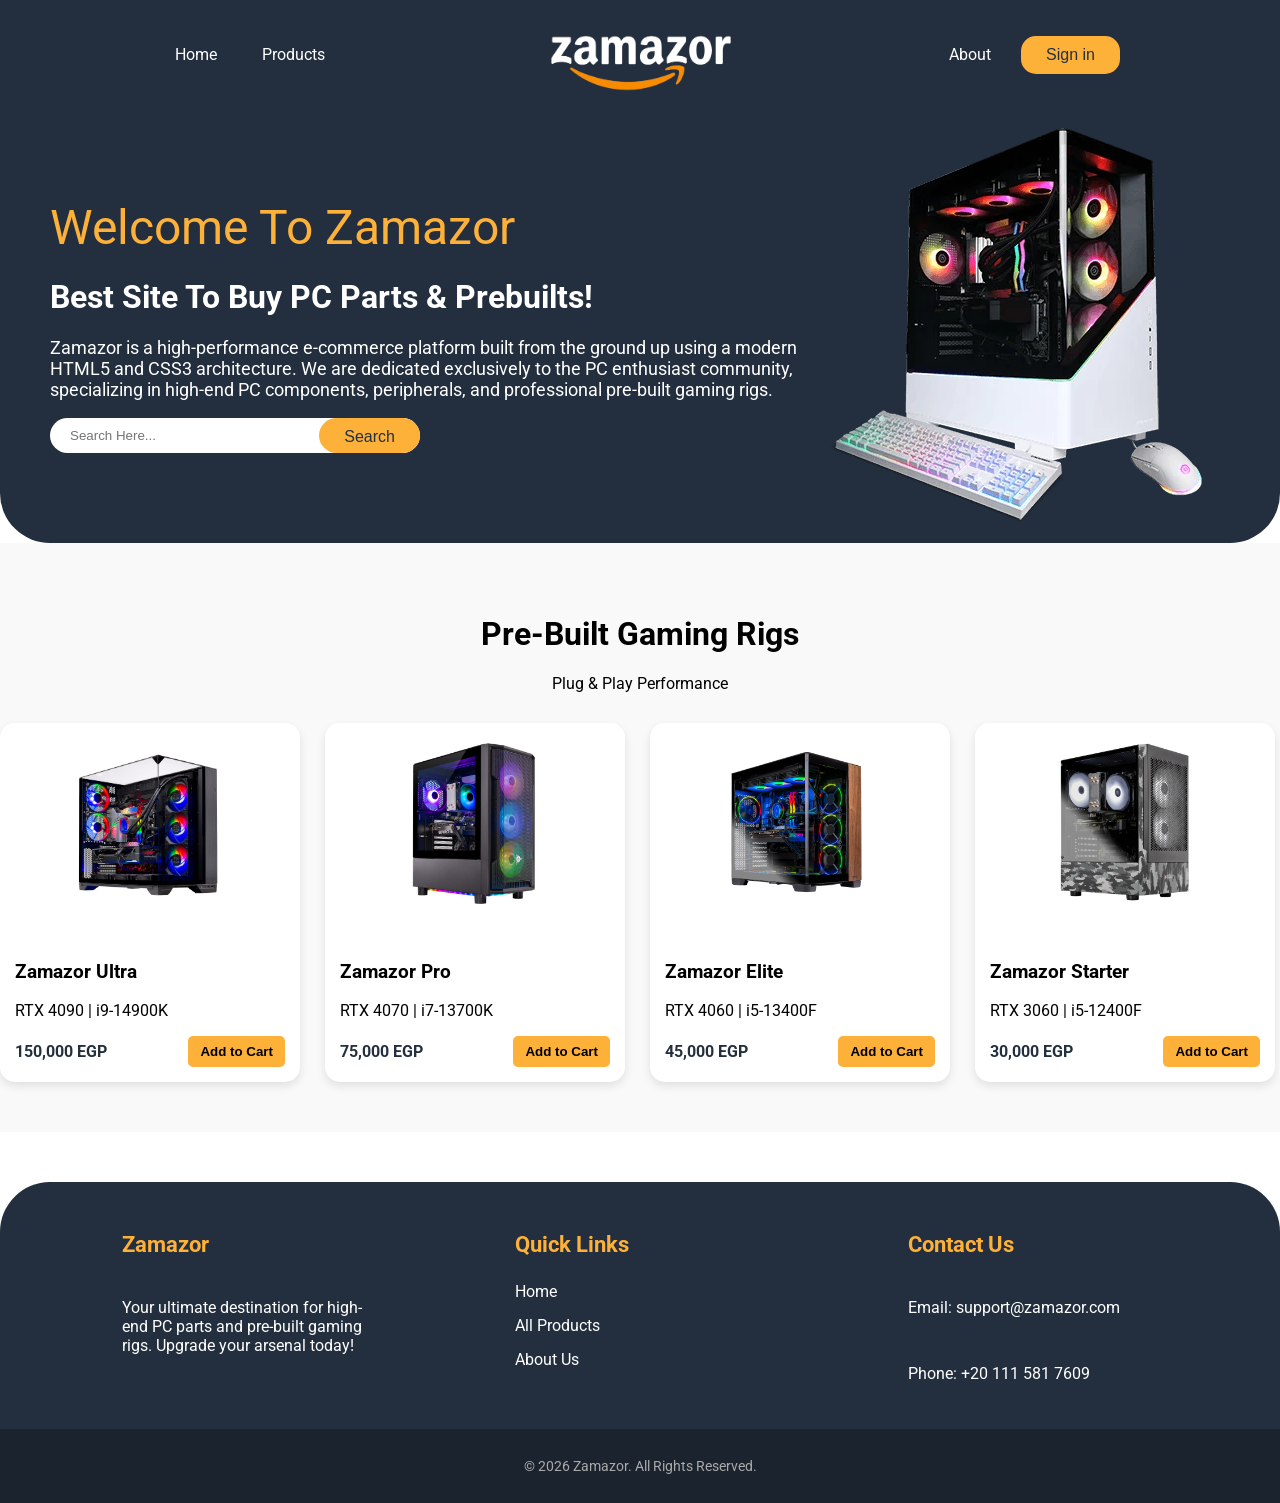
==== Untitled-1.html @ d09983f2 "Add files via upload" ====
<!DOCTYPE html>
    <html lang="en">
    <head>
        <link rel="preconnect" href="https://fonts.googleapis.com">
        <link rel="preconnect" href="https://fonts.gstatic.com" crossorigin>
        <link href="https://fonts.googleapis.com/css2?family=Roboto:wght@100..900&display=swap" rel="stylesheet">
        <title>Zamazor</title>
        <link rel="stylesheet" href="style.css" />
    </head>





    <body>
    <!-- HEADER -->
        <div class="st1"> 
             <div class="header-links">
                    <a href="Untitled-1.html">Home</a>
                    <a href="#">Products</a>
             </div>



         <img src="IMAGES/image-Photoroom.png" class="logo-img"/> 





        <div class="header-links">
            <a href="#">About</a>
            <button class="buttons">Sign in</button>
        </div>
         </div>   
        


     <!--LANDING PAGE -->
        <div class="landing-page">
            <div class="landing-page-left-section">
                <span class="Span" >Welcome To Zamazor </span>
                <h1>Best Site To Buy PC Parts & Prebuilts!</h1>
                <p>Zamazor is a high-performance e-commerce platform built from the ground up using a modern HTML5 and CSS3 architecture. We are dedicated exclusively to the PC enthusiast community, specializing in high-end PC components, peripherals, and professional pre-built gaming rigs.</p>
                <div class="landing-page-Search">
                    <input placeholder="Search Here...  " />
                    <button class="buttons">Search</button>
                </div>
            </div>
            <div class="img-container">   
               <img src="IMAGES/main_400.webp" />
            </div>
        </div>
        <!--Best Sellers-->


        <div class="products-section">
    <div class="section-header">
        <h1>Pre-Built Gaming Rigs</h1>
        <span>Plug & Play Performance</span>
    </div>
    

    <div class="cards-container">
        <div class="product-card">
            <img src="IMAGES/32uaoyr4a3hf79hz2w87a17pclz5_O11VisionBlack360mmAIOPicture1webpwebp.webp" alt="PC">
            <div class="card-info">
                <h3>Zamazor Ultra</h3>
                <p>RTX 4090 | i9-14900K</p>
                <div class="price-row">
                    <span class="price">150,000 EGP</span>
                    <button class="add-btn">Add to Cart</button>
                </div>
            </div>
        </div>

        <div class="product-card">
            <img src="IMAGES/c7zqogypjun5jtcltwb5gk6b6mhn_Shadow4BlackTowerCoolingPicture1webpwebp.webp" alt="PC">
            <div class="card-info">
                <h3>Zamazor Pro</h3>
                <p>RTX 4070 | i7-13700K</p>
                <div class="price-row">
                    <span class="price">75,000 EGP</span>
                    <button class="add-btn">Add to Cart</button>
                </div>
            </div>
        </div>

        <div class="product-card">
            <img src="IMAGES/g22qef3ur9yowf6r314tpnkr42dg_ST-Prism4-1630-B-AL-hero-rgb-copywebpwebp.webp" alt="PC">
            <div class="card-info">
                <h3>Zamazor Elite</h3>
                <p>RTX 4060 | i5-13400F</p>
                <div class="price-row">
                    <span class="price">45,000 EGP</span>
                    <button class="add-btn">Add to Cart</button>
                </div>
            </div>
        </div>

        <div class="product-card">
            <img src="IMAGES/jrc1rcjqatar4gm5ioalirqmegty_ghost01webpwebp.webp" alt="PC">
            <div class="card-info">
                <h3>Zamazor Starter</h3>
                <p>RTX 3060 | i5-12400F</p>
                <div class="price-row">
                    <span class="price">30,000 EGP</span>
                    <button class="add-btn">Add to Cart</button>
                </div>
            </div>
        </div>

        <div class="product-card">
            <img src="IMAGES/r73udsa7y6gjt1lut6poem69s5f8_king95mainwebpwebp.webp" alt="PC">
            <div class="card-info">
                <h3>Zamazor Workstation</h3>
                <p>RTX A4000 | Threadripper</p>
                <div class="price-row">
                    <span class="price">120,000 EGP</span>
                    <button class="add-btn">Add to Cart</button>
                </div>
            </div>
        </div>

        <div class="product-card">
            <img src="IMAGES/tswky6duocmjbdht4jclmpx8ubr4_azure3mainofficialwebwebpwebp.webp" alt="PC">
            <div class="card-info">
                <h3>Zamazor Mini</h3>
                <p>RTX 4060 Ti | ITX Build</p>
                <div class="price-row">
                    <span class="price">55,000 EGP</span>
                    <button class="add-btn">Add to Cart</button>
                </div>
            </div>
        </div>
    </div>
</div>
           
<footer class="site-footer">
    <div class="footer-container">
        <div class="footer-col">
            <h3>Zamazor</h3>
            <p>Your ultimate destination for high-end PC parts and pre-built gaming rigs. Upgrade your arsenal today!</p>
        </div>

        <div class="footer-col">
            <h3>Quick Links</h3>
            <a href="#">Home</a>
            <a href="#">All Products</a>
            <a href="#">About Us</a>
        </div>

        <div class="footer-col">
            <h3>Contact Us</h3>
            <p>Email: support@zamazor.com</p>
            <p>Phone: +20 111 581 7609</p>
        </div>
    </div>

    <div class="footer-bottom">
        <p>&copy; 2026 Zamazor. All Rights Reserved.</p>
    </div>
</footer>
            
    </body>

</html>
---- style.css ----
body {
    font-family:'Roboto' , sans-serif;
    margin: 0;
}
          
.header-links a {
    color:#ffffff;
    padding: 5px 15px;
    text-decoration: none;
    border-radius: 15PX;     
}


.header-links a:hover {
    background-color:#FEB139;
}
            

.buttons:hover {
    background-color:wheat;
}

.buttons {
    background-color:#FEB139;
    color:#232F3E;
    border:none;
    padding: 10px 25px;
    border-radius: 15PX;
    font-size: 16px;
}

.st1 {
    background-color: #232F3E;
    display: flex;
    align-items: center;
    justify-content: center; 
    padding: 0px 50px;
    position: relative; 
    gap: 80px;
   
} 

.logo-img {
    height: auto;
    width: 200px; 
    margin: 0; 
    padding: 0; 
}

.header-links {
    display: flex;
    gap: 15px;
    align-items: center;
    width: 300px;
}

.st1 > .header-links:last-child {
    justify-content: flex-end;
}


.landing-page{
     background-color: #232F3E;
    display: flex;
    justify-content: space-between;   
    padding: 15px 50px;
    align-items:center;
    color: #ffffff;
    border-radius: 0    0   50px    50px ;
}   

.landing-page-Search{
    display: flex;
    align-items: center;
    position: relative;
    width: fit-content;
}


.landing-page-Search input{
    border-radius:50px;
    border:none;
    outline:none;
    height: 35px;
    padding:0 100px 0 20px  ; 
    width: 250px;    
}

.landing-page-Search button {
    position: absolute;
    right: 0px;
    height: 35px;
    border-radius: 50px;
}
                      
.img-container img{ 
    border-radius:20px ;
}

.landing-page-left-section{
    width: auto;
}
                       
.Span{ 
    font-size:48px;
    color: #FEB139;
}

.landing-page-left-section h1{
    font-size: 32px; ;
}

.landing-page-left-section p{
    font-size: 18px;     
}


/* تنسيق قسم الكروت */

.section-header {
    text-align: center;
    margin-bottom: 30px;
}


/* شكل الكارت الواحد */
.product-card {
    background: white;
    width: 300px;
    border-radius: 15px;
    box-shadow: 0 4px 10px rgba(0,0,0,0.1);
    overflow: hidden;
    transition: 0.3s;
}

.product-card:hover {
    transform: translateY(-10px);
    box-shadow: 0 10px 20px rgba(35, 47, 62, 0.2);
}

.product-card img {
    width: 100%;
    height: 200px;
    object-fit: contain; 
    padding:15px; 
    box-sizing: border-box; 
    background-color: #ffffff; 
}

.card-info {
    padding: 15px;
}

.price-row {
    display: flex;
    justify-content: space-between;
    align-items: center;
    margin-top: 10px;
}

.price {
    font-weight: bold;
    color: #232F3E;
}

.add-btn {
    background: #FEB139;
    border: none;
    padding: 8px 12px;
    border-radius: 5px;
    cursor: pointer;
    font-weight: bold;
}



/* قسم الكروت من بره */
.products-section {
    padding: 50px 0; /* شيلنا المسافة الجانبية عشان الكروت تخرج وتدخل من الشاشة بحرية */
    background-color: #f9f9f9;
    overflow: hidden; /* بيمنع ظهور شريط تمرير (Scrollbar) مزعج أسفل الشاشة */
}



/* حاوية الكروت نفسها */
.cards-container {
    display: flex;
    flex-wrap: nowrap; /* بيكبرهم يفضلوا في صف واحد مستقيم */
    gap: 25px;
    width: max-content; /* بيدي الحاوية عرض يكفي الـ 6 كروت براحتهم */
    animation: autoScroll 15s linear infinite alternate; /* أمر الحركة التلقائية */
}


/* عشان الحركة تقف لما تقف بالماوس على كارت عشان يقرأ السعر */
.cards-container:hover {
    animation-play-state: paused;
}



/* الحركة نفسها (رايح جاي) */
@keyframes autoScroll {
    0% { transform: translateX(50px); }
    100% { transform: translateX(calc(-100% + 100vw - 50px)); }
}



/* الأكواد دي هتشتغل بس لو حجم الشاشة 800 بكسل أو أصغر (يعني موبايل أو تابلت) */
@media (max-width: 800px) {
    /* ترتيب الهيدر */
    .st1 {
        flex-direction: column; /* بيخلي اللوجو والروابط فوق بعض بدل جنب بعض */
        gap: 20px;
        height: auto;
        padding: 20px;
        border-radius: 0 0 30px 30px;
    }
    
    /* تظبيط الروابط في الهيدر */
    .st1 > .header-links:last-child {
        justify-content: center;
    }
    .header-links {
        justify-content: center;
        width: 100%;
    }

    /* ترتيب الصفحة الرئيسية (Landing Page) */
    .landing-page {
        flex-direction: column; /* بيخلي الكلام فوق وصورة الكمبيوتر تحت */
        text-align: center; /* بيوسطن الكلام */
        padding: 30px 20px;
        border-radius: 0 0 30px 30px;
    }

    /* تظبيط شريط البحث عشان يبقى في النص */
    .landing-page-Search {
        margin: 20px auto;
    }

    /* تصغير صورة الكمبيوتر الرئيسية */
    .img-container img {
        width: 100%;
        max-width: 350px; /* عشان متكبرش أوي على الموبايل */
        height: auto;
        margin-top: 20px;
    }
}





/* تنسيق الفوتر بالكامل */
.site-footer {
    background-color: #232F3E;
    color: #ffffff;
    padding-top: 50px;
    margin-top: 50px;
    /* السطر السحري هنا */
    border-radius: 50px 50px 0 0; 
}

/* حاوية الأعمدة */
.footer-container {
    display: flex;
    justify-content: space-around; /* بيوزع الـ 3 أعمدة بمسافات متساوية */
    flex-wrap: wrap; /* عشان لو الشاشة صغرت ينزلوا تحت بعض */
    padding: 0 50px 30px;
}

/* العمود الواحد */
.footer-col {
    width: 250px;
    display: flex;
    flex-direction: column; /* بيخلي الكلام والروابط جوه العمود تحت بعض */
    gap: 15px; /* مسافة بين السطور */
}

.footer-col h3 {
    color: #FEB139; /* لون العناوين البرتقالي بتاعك */
    margin: 0 0 10px 0;
    font-size: 22px;
}

/* تنسيق الروابط جوه الفوتر */
.footer-col a {
    color: #ffffff;
    text-decoration: none;
    transition: 0.3s; /* نعومة في الحركة */
}

/* حركة صايعة لما تقف بالماوس على اللينك */
.footer-col a:hover {
    color: #FEB139;
    padding-left: 10px; /* اللينك بيتحرك خطوة لليمين كإنه سهم */
}

/* الشريط الأخير (حقوق الملكية) */
.footer-bottom {
    background-color: #1a232e; /* لون أغمق سنة من الفوتر نفسه */
    text-align: center;
    padding: 15px 0;
    font-size: 14px;
    color: #aaaaaa;
}
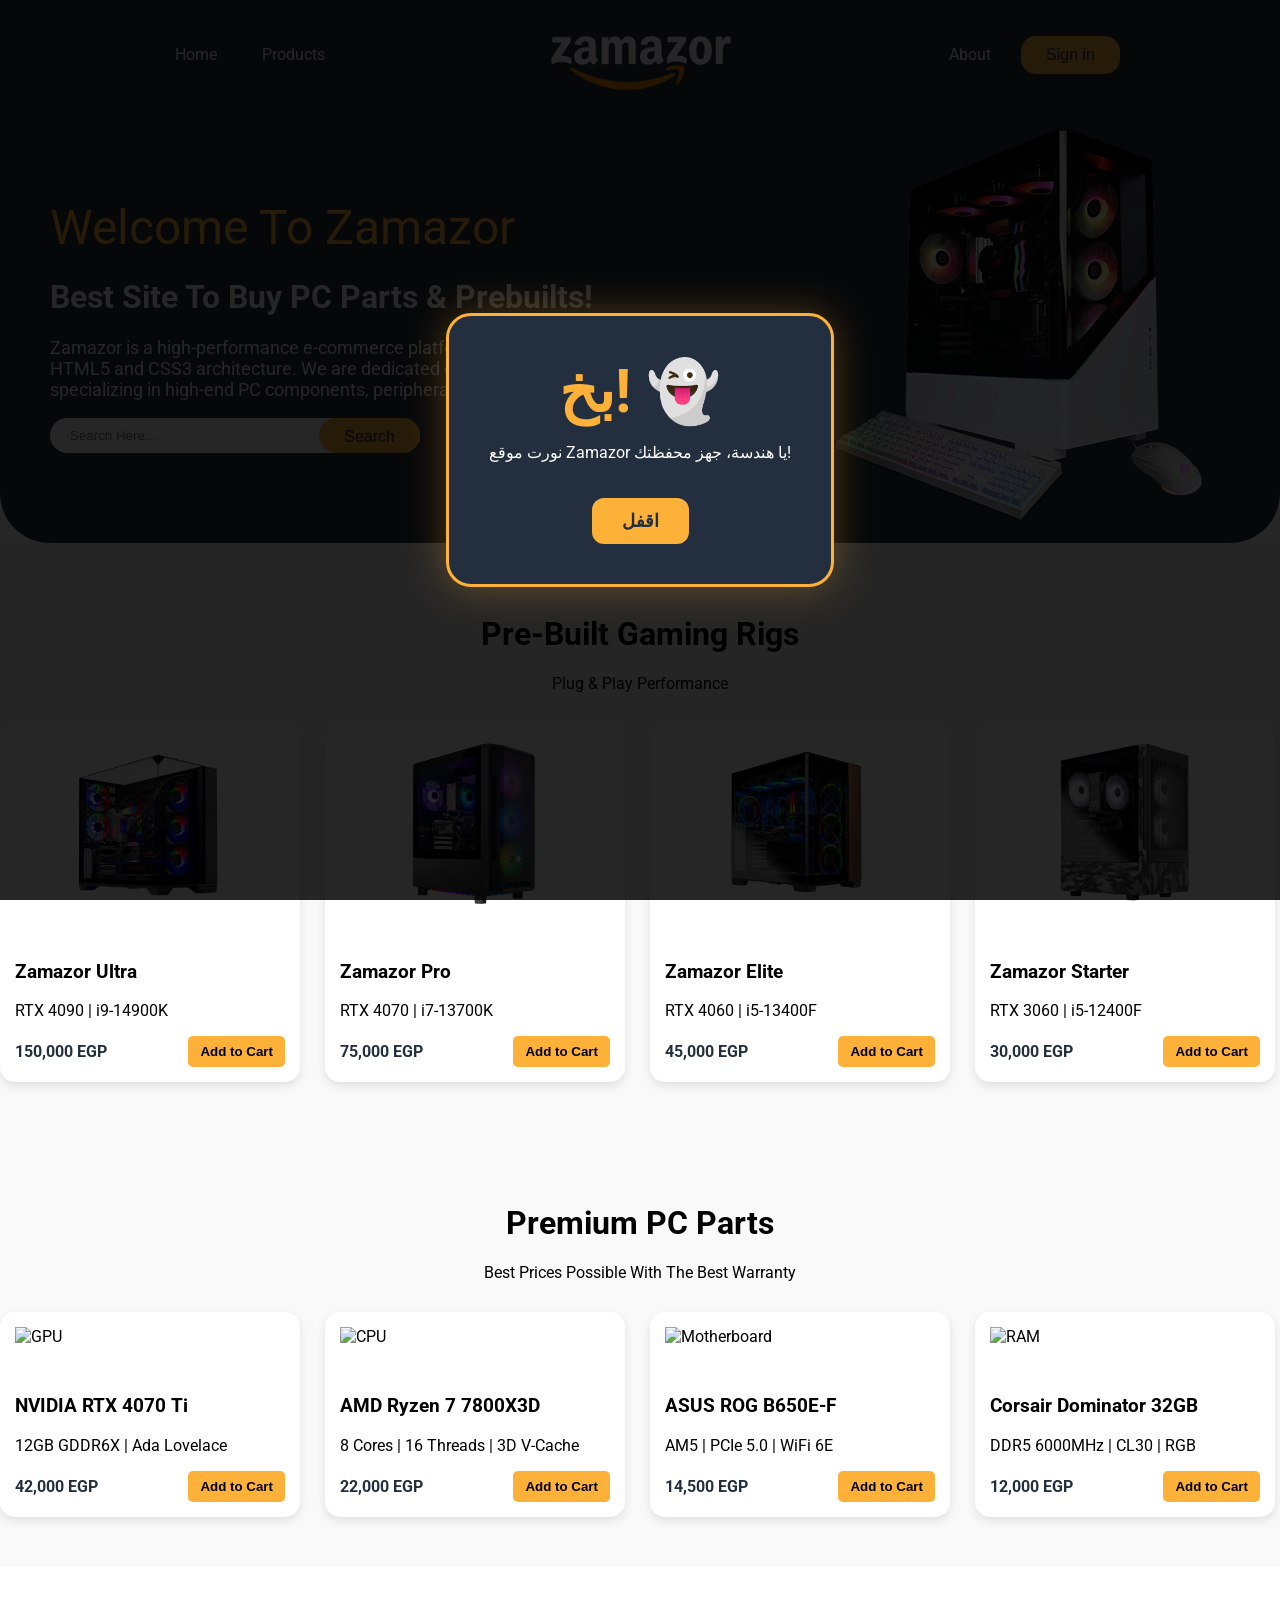
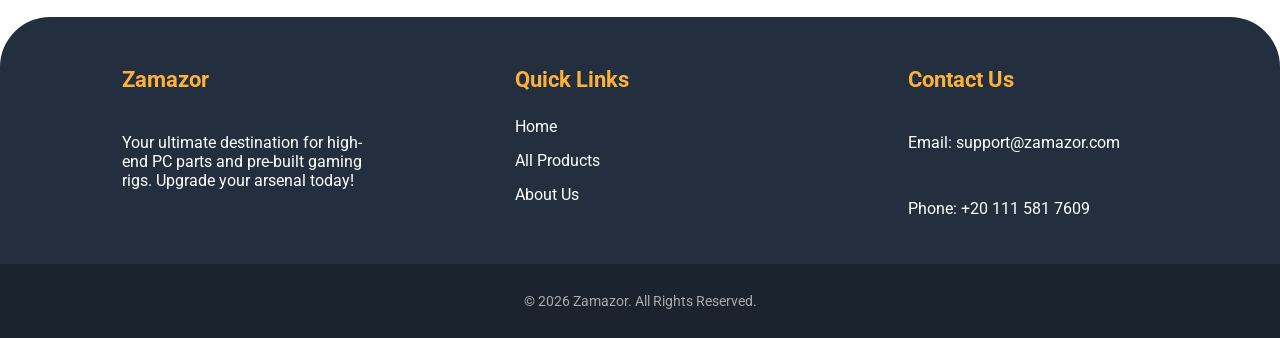
==== commit 56fdd003: "Add files via upload" ====
--- a/Untitled-1.html
+++ b/Untitled-1.html
@@ -135,6 +135,96 @@
         </div>
     </div>
 </div>
+
+<div class="products-section">
+    <div class="section-header">    
+        <h1>Premium PC Parts</h1>
+        <span>Best Prices Possible With The Best Warranty</span>
+    </div>
+    
+    <div class="cards-container">
+        <div class="product-card">
+            <img src="https://m.media-amazon.com/images/I/71nSdxF0JNL._AC_UF894,1000_QL80_.jpg" alt="GPU">
+            <div class="card-info">
+                <h3>NVIDIA RTX 4070 Ti</h3>
+                <p>12GB GDDR6X | Ada Lovelace</p>
+                <div class="price-row">
+                    <span class="price">42,000 EGP</span>
+                    <button class="add-btn">Add to Cart</button>
+                </div>
+            </div>
+        </div>
+
+        <div class="product-card">
+            <img src="https://www.pcworld.com/wp-content/uploads/2025/06/AMD-ryzen-7-7800x3d.jpg?quality=50&strip=all" alt="CPU">
+            <div class="card-info">
+                <h3>AMD Ryzen 7 7800X3D</h3>
+                <p>8 Cores | 16 Threads | 3D V-Cache</p>
+                <div class="price-row">
+                    <span class="price">22,000 EGP</span>
+                    <button class="add-btn">Add to Cart</button>
+                </div>
+            </div>
+        </div>
+
+        <div class="product-card">
+            <img src="https://dynacoretech.com/cdn/shop/files/ROGSTRIXB650E-FGAMINGWIFI.jpg?v=1749915721" alt="Motherboard">
+            <div class="card-info">
+                <h3>ASUS ROG B650E-F</h3>
+                <p>AM5 | PCIe 5.0 | WiFi 6E</p>
+                <div class="price-row">
+                    <span class="price">14,500 EGP</span>
+                    <button class="add-btn">Add to Cart</button>
+                </div>
+            </div>
+        </div>
+
+        <div class="product-card">
+            <img src="https://assets.corsair.com/image/upload/c_pad,q_85,h_1100,w_1100,f_auto/products/Memory/CMT32GX5M2X6000C30/DOMINATOR_-PLATINUM-RGB-32GB-_2x16GB_-DDR5-DRAM-6000MHz-C30-Memory-Kit-_-Black-0.webp" alt="RAM">
+            <div class="card-info">
+                <h3>Corsair Dominator 32GB</h3>
+                <p>DDR5 6000MHz | CL30 | RGB</p>
+                <div class="price-row">
+                    <span class="price">12,000 EGP</span>
+                    <button class="add-btn">Add to Cart</button>
+                </div>
+            </div>
+        </div>
+
+        <div class="product-card">
+            <img src="https://m.media-amazon.com/images/I/71OWtcxKgvL.jpg" alt="SSD">
+            <div class="card-info">
+                <h3>Samsung 990 PRO 2TB</h3>
+                <p>NVMe M.2 | 7450 MB/s Read</p>
+                <div class="price-row">
+                    <span class="price">9,500 EGP</span>
+                    <button class="add-btn">Add to Cart</button>
+                </div>
+            </div>
+        </div>
+
+        <div class="product-card">
+            <img src="https://ecommerce.datablitz.com.ph/cdn/shop/files/vxcvxzxx_1024x.jpg?v=1735268130" alt="Cooler">
+            <div class="card-info">
+                <h3>NZXT Kraken Elite 360</h3>
+                <p>AIO Liquid Cooler | LCD Display</p>
+                <div class="price-row">
+                    <span class="price">16,000 EGP</span>
+                    <button class="add-btn">Add to Cart</button>
+                </div>
+            </div>
+        </div>
+    </div>
+</div>
+
+<div id="welcome-popup" class="popup-overlay">
+    <div class="popup-box">
+        <h2>بخ! 👻</h2>
+        <p>نورت موقع Zamazor يا هندسة، جهز محفظتك!</p>
+        <button onclick="closePopup()" class="close-popup-btn">اقفل</button>
+    </div>
+</div>
+
            
 <footer class="site-footer">
     <div class="footer-container">
@@ -161,7 +251,47 @@
         <p>&copy; 2026 Zamazor. All Rights Reserved.</p>
     </div>
 </footer>
-            
+        
+
+<script>
+    // 1. الدالة بتاعة زرار إخفاء رسالة (بخ!)
+    function closePopup() {
+        document.getElementById('welcome-popup').style.display = 'none';
+    }
+
+    // 2. كود السلايدر عشان الكروت تفضل تلف وتشتغل بالزراير
+    function slideCards(direction, buttonElement) {
+        const wrapper = buttonElement.parentElement;
+        const container = wrapper.querySelector('.cards-container');
+        const scrollAmount = 325; 
+
+        if (direction === 'left') {
+            container.scrollBy({ left: -scrollAmount, behavior: 'smooth' });
+        } else {
+            container.scrollBy({ left: scrollAmount, behavior: 'smooth' });
+        }
+    }
+
+    const allContainers = document.querySelectorAll('.cards-container');
+    allContainers.forEach(container => {
+        let autoScrollTimer;
+        function startAutoScroll() {
+            autoScrollTimer = setInterval(() => {
+                if (container.scrollLeft + container.clientWidth >= container.scrollWidth - 10) {
+                    container.scrollTo({ left: 0, behavior: 'smooth' });
+                } else {
+                    container.scrollBy({ left: 325, behavior: 'smooth' });
+                }
+            }, 3000); 
+        }
+        startAutoScroll();
+        container.parentElement.addEventListener('mouseenter', () => clearInterval(autoScrollTimer));
+        container.parentElement.addEventListener('mouseleave', () => startAutoScroll());
+    });
+</script>
+
+
+
     </body>
 
 </html>
--- a/style.css
+++ b/style.css
@@ -309,3 +309,59 @@
     color: #aaaaaa;
 }
 
+/* الخلفية اللي بتغطي الشاشة كلها */
+.popup-overlay {
+    position: fixed;
+    top: 0;
+    left: 0;
+    width: 100%;
+    height: 100%;
+    background-color: rgba(0, 0, 0, 0.85); /* أسود شفاف */
+    display: flex;
+    justify-content: center;
+    align-items: center;
+    z-index: 10000; /* عشان تظهر فوق كل حاجة */
+}
+
+/* المربع اللي فيه الكلام */
+.popup-box {
+    background-color: #232F3E;
+    color: white;
+    padding: 40px;
+    border-radius: 25px;
+    text-align: center;
+    border: 3px solid #FEB139;
+    box-shadow: 0 0 40px rgba(254, 177, 57, 0.3);
+    animation: bounceIn 0.6s cubic-bezier(0.68, -0.55, 0.265, 1.55); /* حركة دخول "نطاطة" */
+}
+
+.popup-box h2 {
+    color: #FEB139;
+    font-size: 60px;
+    margin: 0 0 15px 0;
+}
+
+/* زرار القفل */
+.close-popup-btn {
+    background-color: #FEB139;
+    color: #232F3E;
+    border: none;
+    padding: 12px 30px;
+    font-size: 18px;
+    font-weight: bold;
+    border-radius: 12px;
+    cursor: pointer;
+    margin-top: 20px;
+    transition: 0.3s;
+}
+
+.close-popup-btn:hover {
+    background-color: white;
+    transform: scale(1.05);
+}
+
+/* حركة الأنيميشن */
+@keyframes bounceIn {
+    0% { transform: scale(0); opacity: 0; }
+    100% { transform: scale(1); opacity: 1; }
+}
